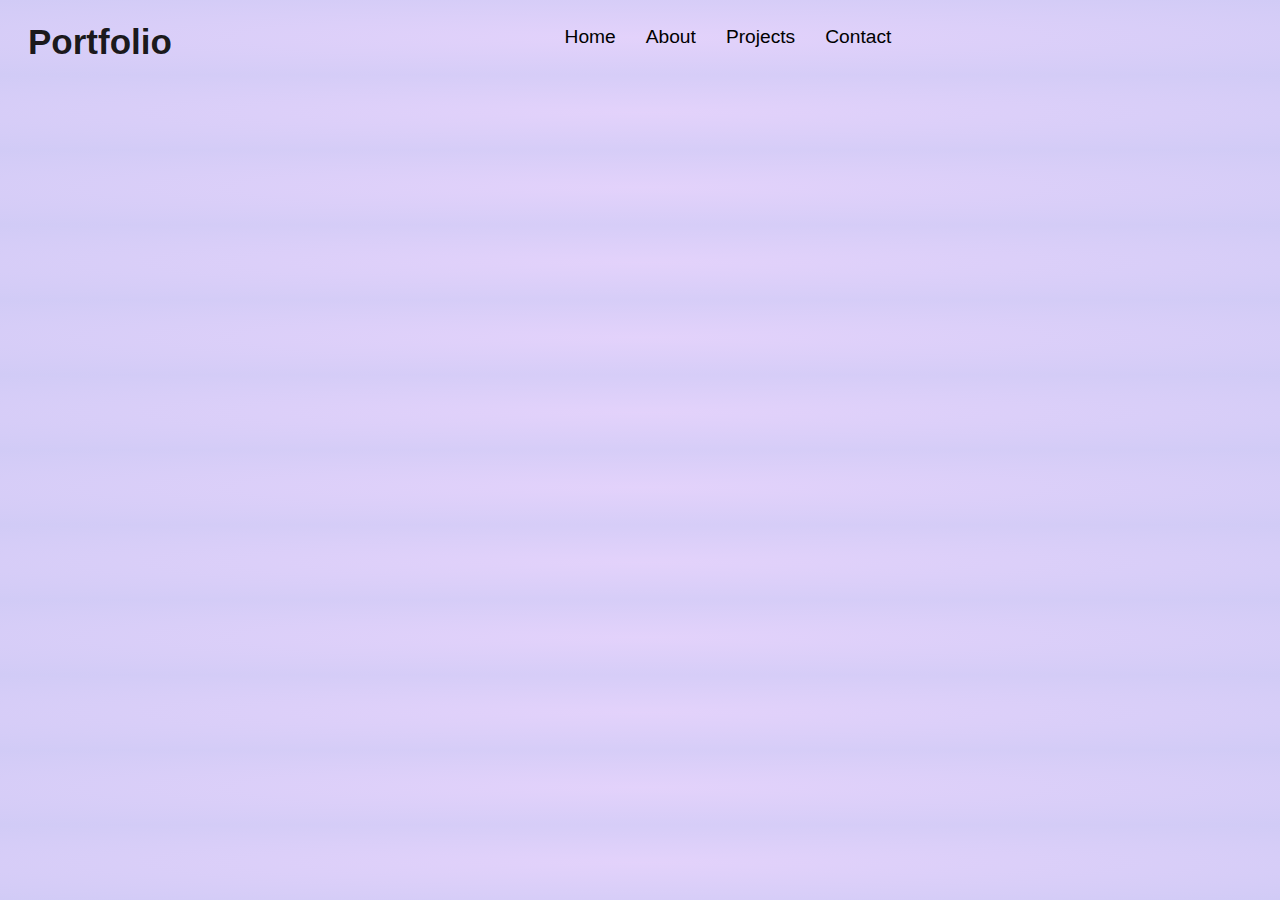
==== index.html @ bf80ee9f "Initial commit" ====
<!DOCTYPE html>
<html lang="en">
<head>
    <meta charset="UTF-8">
    <meta name="viewport" content="width=device-width, initial-scale=1.0">
    <link rel="stylesheet" href="styles.css">
    <title>Divya Saklani</title>
</head>
<body>
    <header>
        <h3>Portfolio</h3>
        <nav>
            <ul>
                <li>Home</li>
                <li>About</li>
                <li>Projects</li>
                <li>Contact</li>
            </ul>
        </nav>
        <img src="" alt="">
    </header>
    <main></main>
    <footer></footer>
</body>
</html>
---- styles.css ----
*{
    padding:0px;
    margin:0px;
    box-sizing: border-box;
    font-family:Verdana, Geneva, Tahoma, sans-serif;
   
}
body{
    background: radial-gradient(rgb(227, 210, 251),rgb(209, 203, 246));
    background-size:contain;
    
}
header{
   display:flex;
   flex-direction: row; 
  
   flex-wrap: nowrap;
   justify-content: space-between;
   background: radial-gradient(120deg,rgba(219, 212, 212, 0.769),rgba(166, 166, 202, 0.724));
   
}
header h3{
    font-size:35px ;
    color:rgba(15, 14, 14, 0.944);
    font-weight:600 ;
    padding:22px 4px 13px 28px;
    
}
nav ul{
    font-size: larger;
    display:flex;
    flex-direction: row;
    gap:30px;
    justify-content: space-between;
    list-style: none;
    padding:8% 2px;
    

}
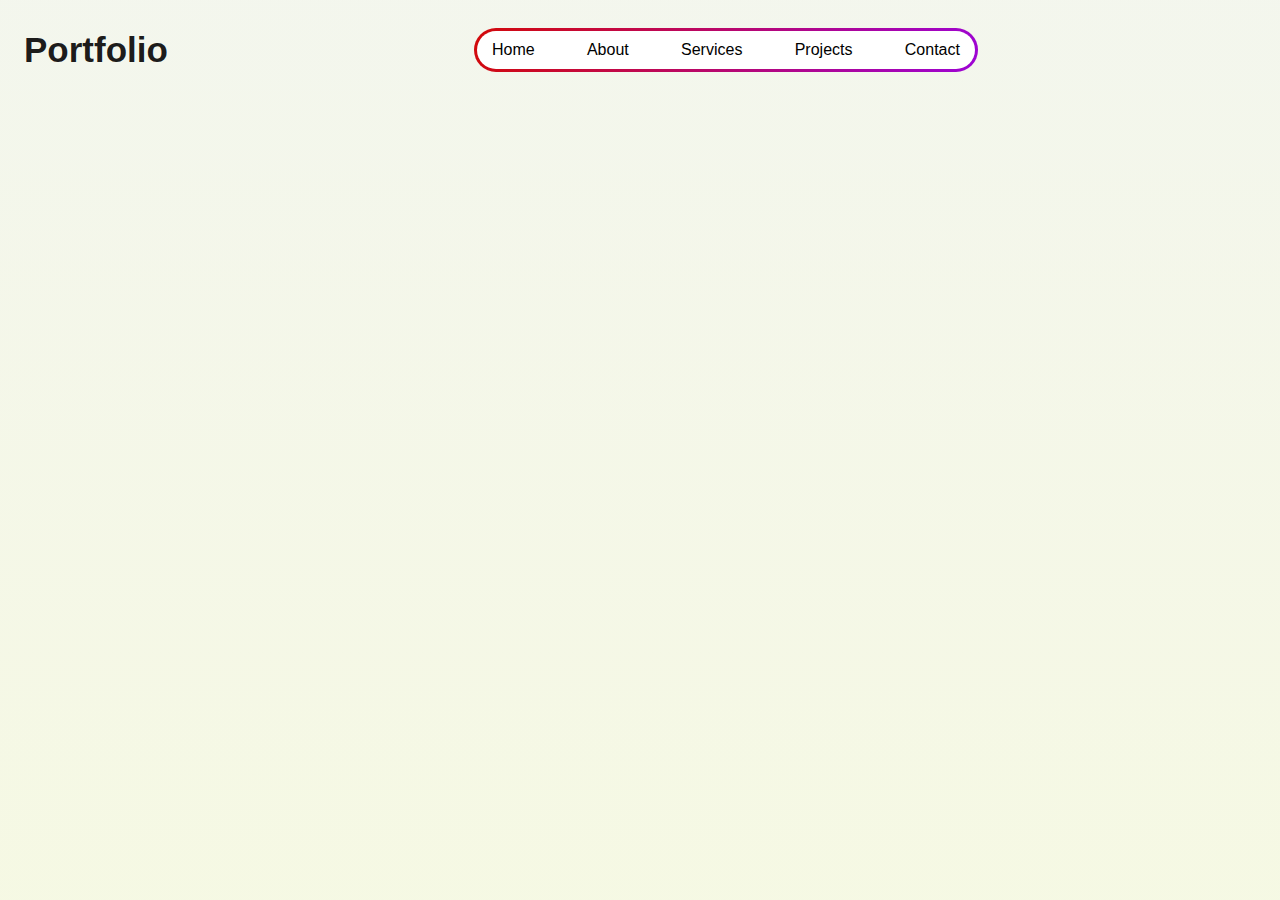
==== commit 6f6d5912: "Updated index.html and styles.css" ====
--- a/index.html
+++ b/index.html
@@ -13,11 +13,14 @@
             <ul>
                 <li>Home</li>
                 <li>About</li>
+                <li>Services</li>
                 <li>Projects</li>
                 <li>Contact</li>
             </ul>
+
         </nav>
         <img src="" alt="">
+        
     </header>
     <main></main>
     <footer></footer>
--- a/styles.css
+++ b/styles.css
@@ -5,35 +5,54 @@
     font-family:Verdana, Geneva, Tahoma, sans-serif;
    
 }
-body{
-    background: radial-gradient(rgb(227, 210, 251),rgb(209, 203, 246));
-    background-size:contain;
+html , body{
+    background: linear-gradient(rgba(242, 245, 235, 0.669),rgba(245, 248, 226, 0.772));
+    background-size:cover;
+    height:100%;
+
     
 }
 header{
    display:flex;
    flex-direction: row; 
-  
+    padding:12px 10px;
    flex-wrap: nowrap;
    justify-content: space-between;
-   background: radial-gradient(120deg,rgba(219, 212, 212, 0.769),rgba(166, 166, 202, 0.724));
+   
+   
    
 }
 header h3{
     font-size:35px ;
     color:rgba(15, 14, 14, 0.944);
     font-weight:600 ;
-    padding:22px 4px 13px 28px;
+    padding:18px 14px;
     
 }
+nav{
+    background:linear-gradient(110deg ,rgba(210, 8, 8, 0.991),rgb(157, 4, 213));
+    border-radius:30px;
+    margin:12px 10px;
+    width:40%;
+    border-style: none;
+    align-self: center;
+    /* justify-content: center; */
+
+}
 nav ul{
-    font-size: larger;
+    
     display:flex;
     flex-direction: row;
-    gap:30px;
+
     justify-content: space-between;
     list-style: none;
-    padding:8% 2px;
+    padding: 10px 15px;
+    margin:3px;
+    background-color:white;
+    
+    border-radius:30px;
+    border-style: none;
+    align-content:center;
     
 
 }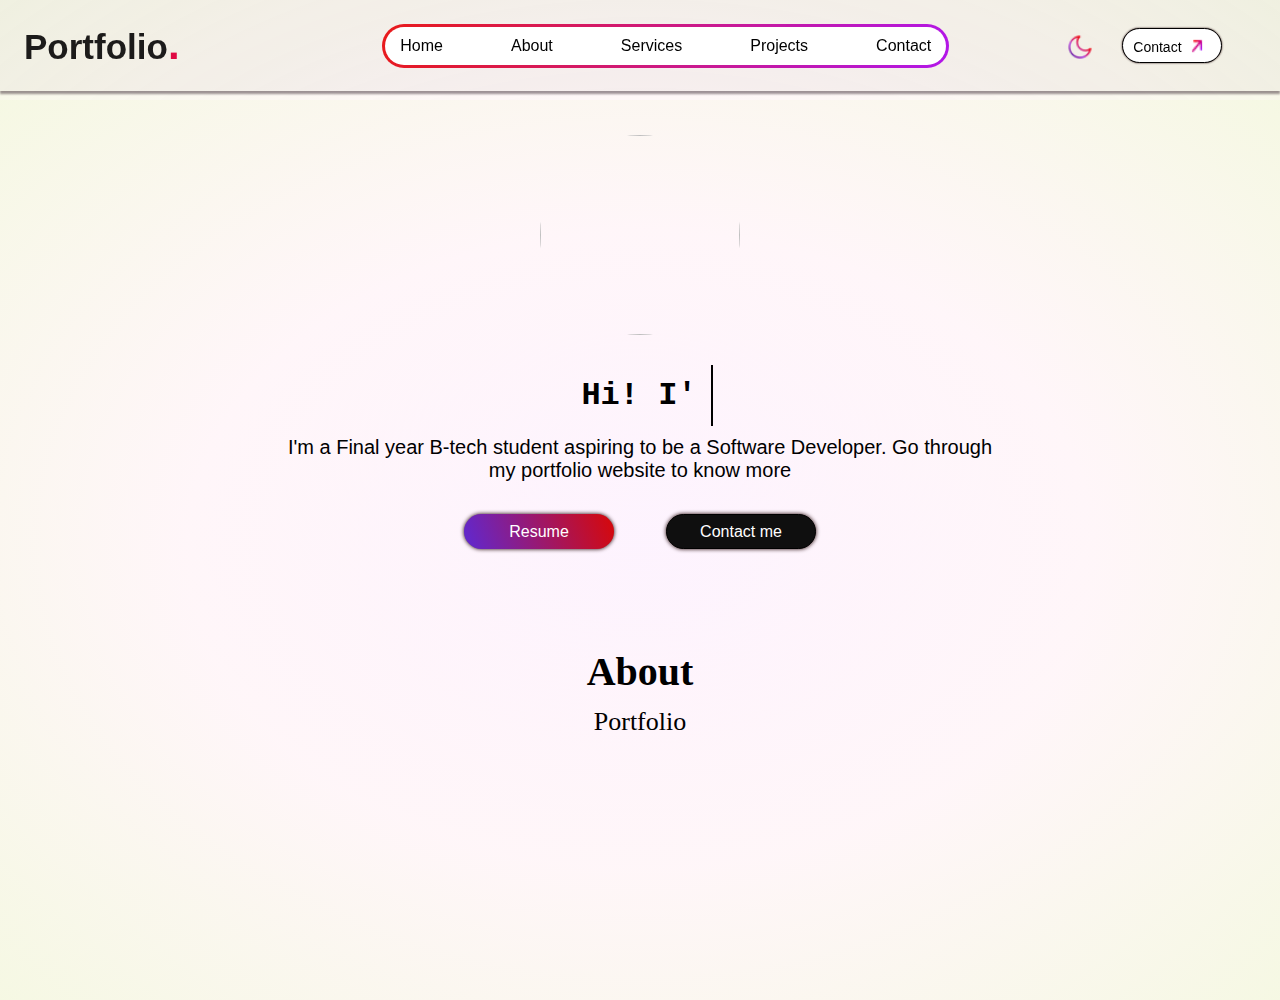
==== commit f692cdba: "Adding project files" ====
--- a/index.html
+++ b/index.html
@@ -8,21 +8,53 @@
 </head>
 <body>
     <header>
-        <h3>Portfolio</h3>
+        <h3>Portfolio<span style="color:rgb(224, 10, 67);font-size: larger;">.</span></h3>
         <nav>
             <ul>
-                <li>Home</li>
-                <li>About</li>
-                <li>Services</li>
-                <li>Projects</li>
-                <li>Contact</li>
+                <li><a href="#home">Home</a></li>
+                <li><a href="#about">About</a></li>
+                <li><a href="#Service">Services</a></li>
+                <li><a href="#Projects">Projects</a></li>
+                <li><a href="#Contact">Contact</a></li>
             </ul>
 
         </nav>
-        <img src="" alt="">
+        <div id="corner">
+            <div id="coMode">
+                <img src="/images/night-mode.png" alt="">
+            </div>
+            
+
+            <button>Contact <span class="con"><img src="images/up-right-arrow.png" alt="" ></span> </button>
+        </div>
+       
         
+
     </header>
-    <main></main>
+    <main>
+        <div id="home">
+            <img src="" alt="">
+          <h2 id="typing-text"> </h2> 
+          <p>I'm a Final year B-tech student aspiring to be a Software Developer. Go through my portfolio website to know more</p>
+          <div class="home-btn">
+            <button class="col-btn">Resume</button>
+            <button style="border:1px solid rgb(0, 0, 0);">Contact me</button>
+          </div>
+
+        </div>
+
+        <div id="about">
+            <h2>About</h2>
+            <h4 style="font-size: 26px; font-weight: 400;">Portfolio</h4>
+
+            <div class="">
+                <div></div>
+                <div></div>
+            </div>
+        </div>
+    </main>
     <footer></footer>
+
+    <script src="scripts.js"></script>
 </body>
 </html>--- a/styles.css
+++ b/styles.css
@@ -6,7 +6,7 @@
    
 }
 html , body{
-    background: linear-gradient(rgba(242, 245, 235, 0.669),rgba(245, 248, 226, 0.772));
+    background: radial-gradient(rgba(253, 242, 255, 0.713),rgba(255, 246, 249, 0.925),rgba(245, 248, 226, 0.856));
     background-size:cover;
     height:100%;
 
@@ -15,9 +15,13 @@
 header{
    display:flex;
    flex-direction: row; 
-    padding:12px 10px;
-   flex-wrap: nowrap;
-   justify-content: space-between;
+   padding:3px 10px;
+justify-content: space-between;
+   width:100%;
+   top:0;
+   position: fixed;
+   background-color: rgba(211, 203, 203, 0.185);
+   box-shadow: 0px 3px 2px rgba(41, 20, 31, 0.451) ;
    
    
    
@@ -27,13 +31,16 @@
     color:rgba(15, 14, 14, 0.944);
     font-weight:600 ;
     padding:18px 14px;
+    margin-right:60px;
     
 }
 nav{
-    background:linear-gradient(110deg ,rgba(210, 8, 8, 0.991),rgb(157, 4, 213));
+    background:linear-gradient(110deg ,rgba(232, 24, 24, 0.991),rgb(178, 23, 234));
     border-radius:30px;
-    margin:12px 10px;
-    width:40%;
+    /* margin-top:-10px; */
+    margin-left:60px;
+
+    width:45%;
     border-style: none;
     align-self: center;
     /* justify-content: center; */
@@ -43,7 +50,6 @@
     
     display:flex;
     flex-direction: row;
-
     justify-content: space-between;
     list-style: none;
     padding: 10px 15px;
@@ -55,4 +61,161 @@
     align-content:center;
     
 
+}
+nav a{
+    color:black;
+    text-decoration: none;
+    font-weight: 500;
+
+}
+nav a:hover{
+    color:rgb(152, 3, 21);
+    text-decoration: underline;
+    cursor:pointer;
+}
+
+
+#corner{
+    display:flex;
+    justify-content: space-evenly;
+    flex-direction: row;
+    padding:20px 24px;
+    width:20%;
+
+}
+#coMode img{
+    margin-top:10px;
+    width: 28px;
+    height:28px;
+    
+
+   
+}
+/* #coMode img:hover{
+    cursor:pointer;
+    width:30px;
+    height:30px;
+} */
+#corner button{
+    width:100px;
+    height:35px;
+    display:flex;
+    flex-direction: row;
+    padding: 10px;
+    margin:5px;
+    margin-right:0px;
+    border-radius: 20px;
+    border:1px solid black;
+    font-size: 14px;
+    background-color: white;
+    box-shadow: 0px 0px 2px 0px rgb(29, 0, 1);
+   
+    white-space: nowrap;
+}
+.con{
+   width:40px;
+   height:40px;
+   margin-top:-5px;
+   margin-left: 2px;
+   
+
+   
+}
+.con img{
+    width:20px;
+    height:24px;
+}
+
+#corner button:hover{
+    cursor: pointer;
+    background-color: rgba(5, 0, 0, 0.816);
+    color:white;
+}
+main{
+    margin:100px 20px;
+    display:flex;
+    flex-direction: column;
+}
+#home{
+    margin:35px 12px;
+    display:flex;
+    flex-direction: column;
+    align-items: center;
+    justify-content: center;
+}
+#home img{
+    width:200px;
+    height:200px;
+    border-radius:50%;
+    margin-bottom:20px;
+    
+}
+#home h2{
+    margin:10px;
+    padding:12px 14px;
+    font-size: 32px;
+    font-family:'Courier New', Courier, monospace;
+    border-right:2.5px solid black;
+    white-space: nowrap;
+    overflow: hidden;
+    width:fit-content;
+    transition:border-right 0.5s ease-in;
+}
+#home p{
+    font-size: 20px;
+    font-weight: 400;
+    margin-bottom:20px;
+    width:60%;
+    text-align: center;
+}
+.home-btn{
+    display:flex;
+    flex-direction:row;
+    gap:12px;
+    justify-content: space-evenly;
+   
+   
+
+}
+.home-btn button{
+    width:150px;
+    height:35px;
+    border-radius: 20px;
+    
+    background-color: rgb(15, 15, 15);
+    color:white;
+    padding:5px;
+    margin:12px 20px;
+    font-size:16px;
+    box-shadow: 0px 0px 4px 0px rgb(29, 0, 1);
+}
+.home-btn button:hover{
+    border:1px solid black;
+    background-color: white;
+    color: black;
+    cursor:pointer;
+
+}
+.col-btn{
+    background:linear-gradient(250deg,rgba(243, 7, 7, 0.878),rgba(108, 45, 243, 0.855));
+    color:rgb(253, 251, 251);
+    border-style: none;
+    
+}
+#about{
+    margin-top:40px;
+}
+#about h2{
+    
+    font-size: 40px;
+   
+    margin:12px 2px;
+    
+    
+}
+#about h2,h4{
+    text-align:center;
+    font-family: 'Times New Roman', Times, serif;
+    
+
 }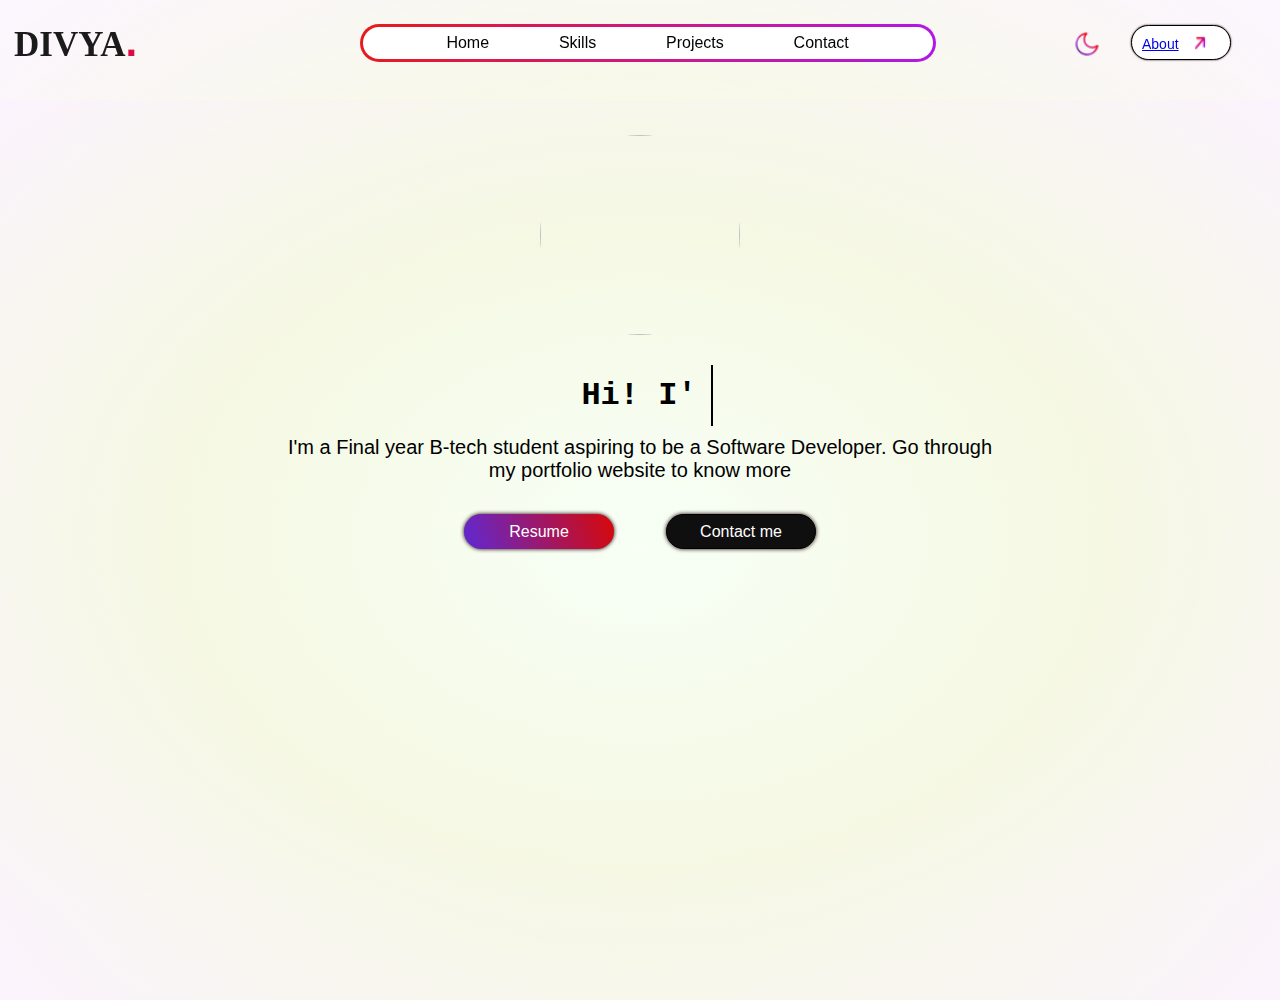
==== commit d0b19edc: "created about" ====
--- a/index.html
+++ b/index.html
@@ -5,15 +5,18 @@
     <meta name="viewport" content="width=device-width, initial-scale=1.0">
     <link rel="stylesheet" href="styles.css">
     <title>Divya Saklani</title>
+    <script src="https://cdnjs.cloudflare.com/ajax/libs/lottie-web/5.9.6/lottie.min.js"></script>
+    <script src="https://unpkg.com/@tailwindcss/browser@4"></script>
+    <script src="./tailwind.config.js"></script>
 </head>
 <body>
-    <header>
-        <h3>Portfolio<span style="color:rgb(224, 10, 67);font-size: larger;">.</span></h3>
+    <header  id ="header">
+        <h3 style="font-family: Cambria, Cochin, Georgia, Times, 'Times New Roman', serif;">DIVYA<span style="color:rgb(224, 10, 67);font-size: larger;">.</span></h3>
         <nav>
             <ul>
                 <li><a href="#home">Home</a></li>
-                <li><a href="#about">About</a></li>
-                <li><a href="#Service">Services</a></li>
+                
+                <li><a href="#Skills">Skills</a></li>
                 <li><a href="#Projects">Projects</a></li>
                 <li><a href="#Contact">Contact</a></li>
             </ul>
@@ -25,7 +28,7 @@
             </div>
             
 
-            <button>Contact <span class="con"><img src="images/up-right-arrow.png" alt="" ></span> </button>
+           <button><a href="About.html">About</a> <span class="con"><img src="images/up-right-arrow.png" alt="" ></span> </button> 
         </div>
        
         
@@ -43,18 +46,15 @@
 
         </div>
 
-        <div id="about">
-            <h2>About</h2>
-            <h4 style="font-size: 26px; font-weight: 400;">Portfolio</h4>
-
-            <div class="">
-                <div></div>
-                <div></div>
-            </div>
-        </div>
+       
     </main>
     <footer></footer>
 
     <script src="scripts.js"></script>
+    
+
+
+
+
 </body>
 </html>--- a/styles.css
+++ b/styles.css
@@ -6,25 +6,33 @@
    
 }
 html , body{
-    background: radial-gradient(rgba(253, 242, 255, 0.713),rgba(255, 246, 249, 0.925),rgba(245, 248, 226, 0.856));
-    background-size:cover;
+    background: radial-gradient(rgba(247, 255, 246, 0.925),rgba(245, 248, 226, 0.856),rgba(251, 242, 255, 0.713));
+    background-size:contain;
     height:100%;
 
     
 }
-header{
+header,#header2{
    display:flex;
    flex-direction: row; 
-   padding:3px 10px;
+   
 justify-content: space-between;
    width:100%;
    top:0;
    position: fixed;
-   background-color: rgba(211, 203, 203, 0.185);
-   box-shadow: 0px 3px 2px rgba(41, 20, 31, 0.451) ;
-   
-   
-   
+  
+   
+   z-index: 1000; /* Ensures header stays above other elements */
+    transition: background-color 0.3s ease-in-out;
+    background-color:transparent; 
+   
+   
+   
+}
+
+header.scrolled {
+    background:radial-gradient(rgb(247, 255, 246),rgb(245, 248, 226),rgb(251, 242, 255));
+    box-shadow: 0 4px 6px rgba(0, 0, 0, 0.1);
 }
 header h3{
     font-size:35px ;
@@ -50,9 +58,9 @@
     
     display:flex;
     flex-direction: row;
-    justify-content: space-between;
+    justify-content: space-evenly;
     list-style: none;
-    padding: 10px 15px;
+    padding: 7px 14px;
     margin:3px;
     background-color:white;
     
@@ -202,20 +210,100 @@
     border-style: none;
     
 }
-#about{
-    margin-top:40px;
-}
-#about h2{
-    
-    font-size: 40px;
-   
-    margin:12px 2px;
-    
-    
-}
-#about h2,h4{
+
+.about h2{
+    
+    font-size: 30px;
+   
+    margin:12px;
+    margin-top:-50px;
+    z-index: 1;
+    
+    
+}
+.about h2,h4{
     text-align:center;
     font-family: 'Times New Roman', Times, serif;
     
 
-}+}
+
+.abt{
+    display:flex;
+    flex-direction: row;
+    justify-content: space-evenly;
+    /* justify-self: center; */
+    
+
+}
+#abt-p{
+    margin:0px 200px;
+    padding-top:30px;
+   
+    text-align: center;
+    
+}
+
+#lottie-container{
+    position: relative;
+    padding:12px ;
+    margin-right:-25px;
+    width:550px;
+    height:550px;
+    margin-top:-20px;
+    
+
+}
+#abt-cards{
+    display:flex;
+    flex-direction:row;
+    margin:80px 100px;
+    justify-content: space-evenly;
+    gap:12px;
+
+    
+
+}
+
+.timeline {
+    position: relative;
+   
+}
+
+.timeline-item {
+    position: relative;
+    margin-bottom: 30px;
+    padding-left: 60px;
+}
+
+.timeline-icon {
+    position: absolute;
+    left: 0;
+    top: 5px;
+    width: 40px;
+    height: 40px;
+    border-radius: 50%;
+    display: flex;
+    align-items: center;
+    justify-content: center;
+    font-size: 18px;
+    background:linear-gradient(250deg,rgba(243, 7, 7, 0.733),rgba(108, 45, 243, 0.855));
+}
+.timeline-content {
+    background: #fff;
+    padding: 5px 10px;
+    border-radius: 5px;
+    box-shadow: 0 2px 5px rgba(0, 0, 0, 0.1);
+    border-left: 4px solid #b406f3;
+}
+.timeline-content p{
+    font-size: 14px;
+}
+.timeline-content h4{
+    font-size: 20px;
+    padding-bottom: 4px;
+}
+
+#education{
+    width:50%;
+}
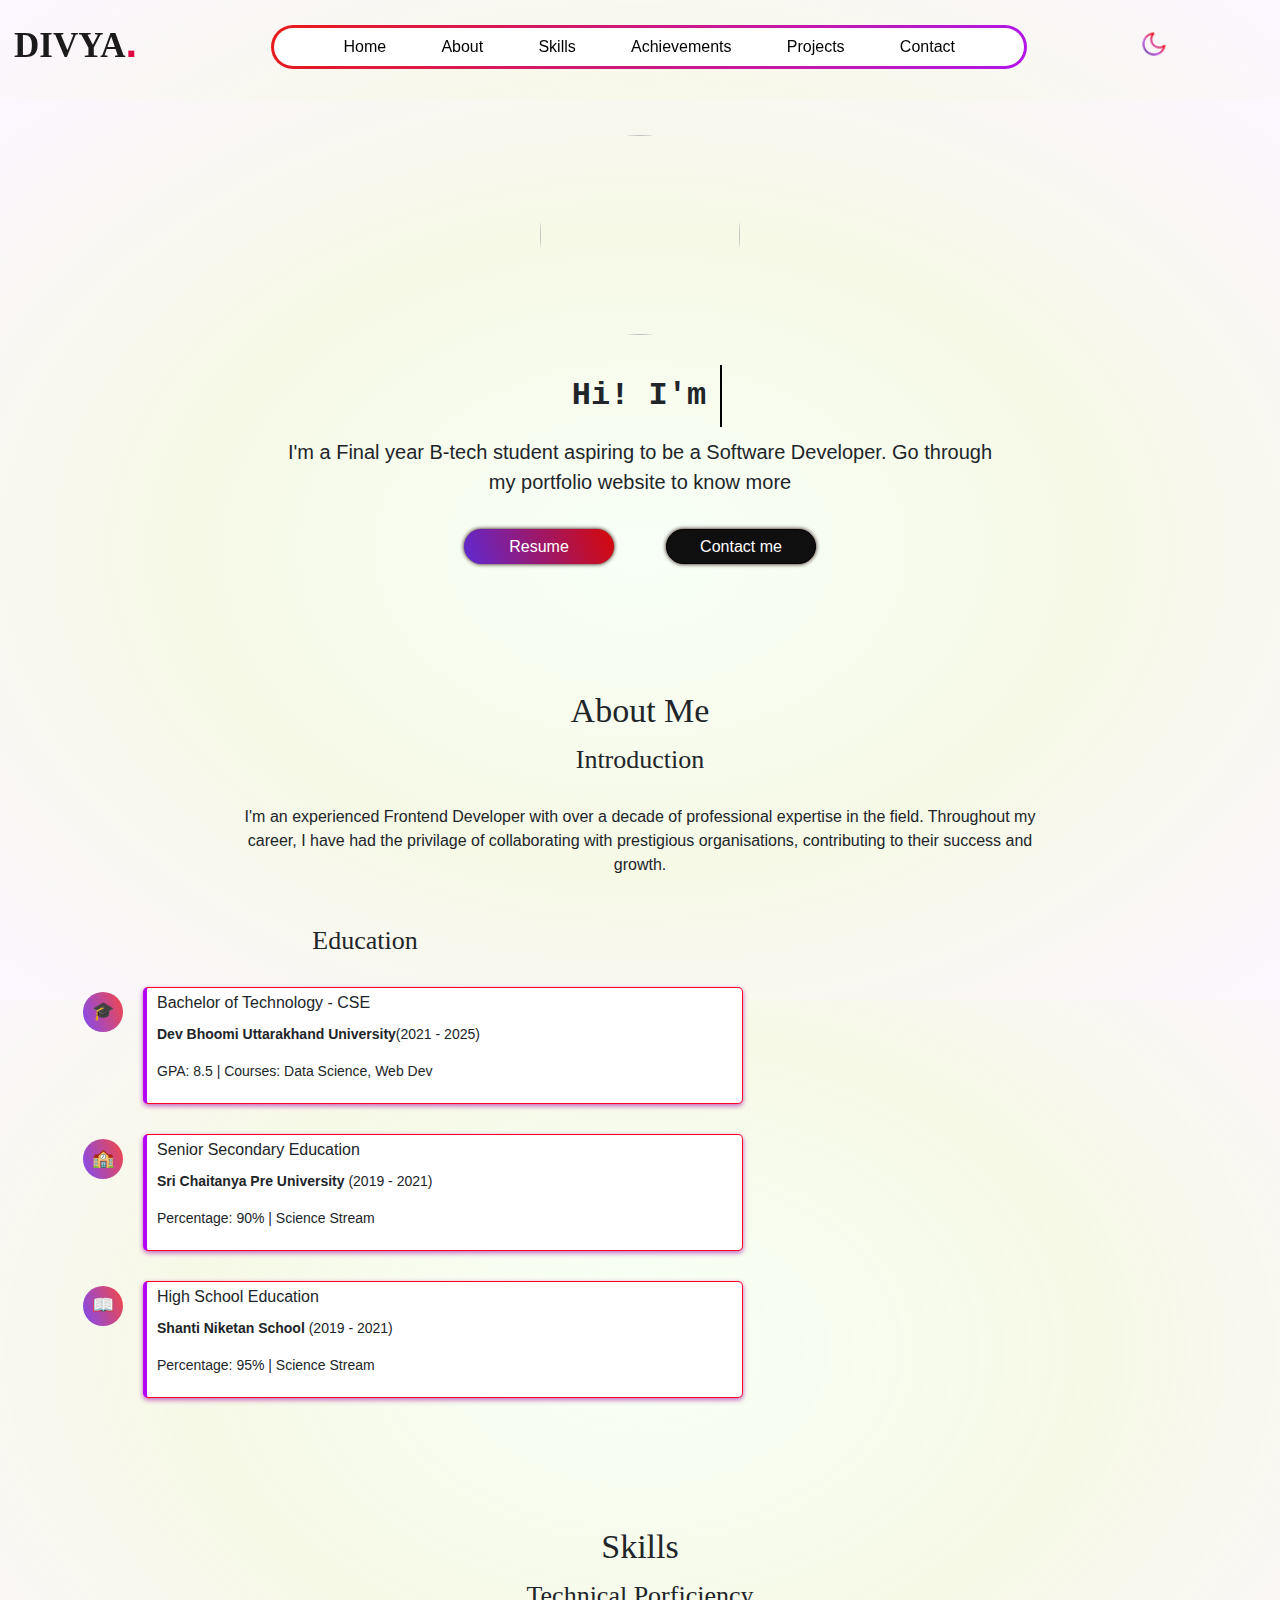
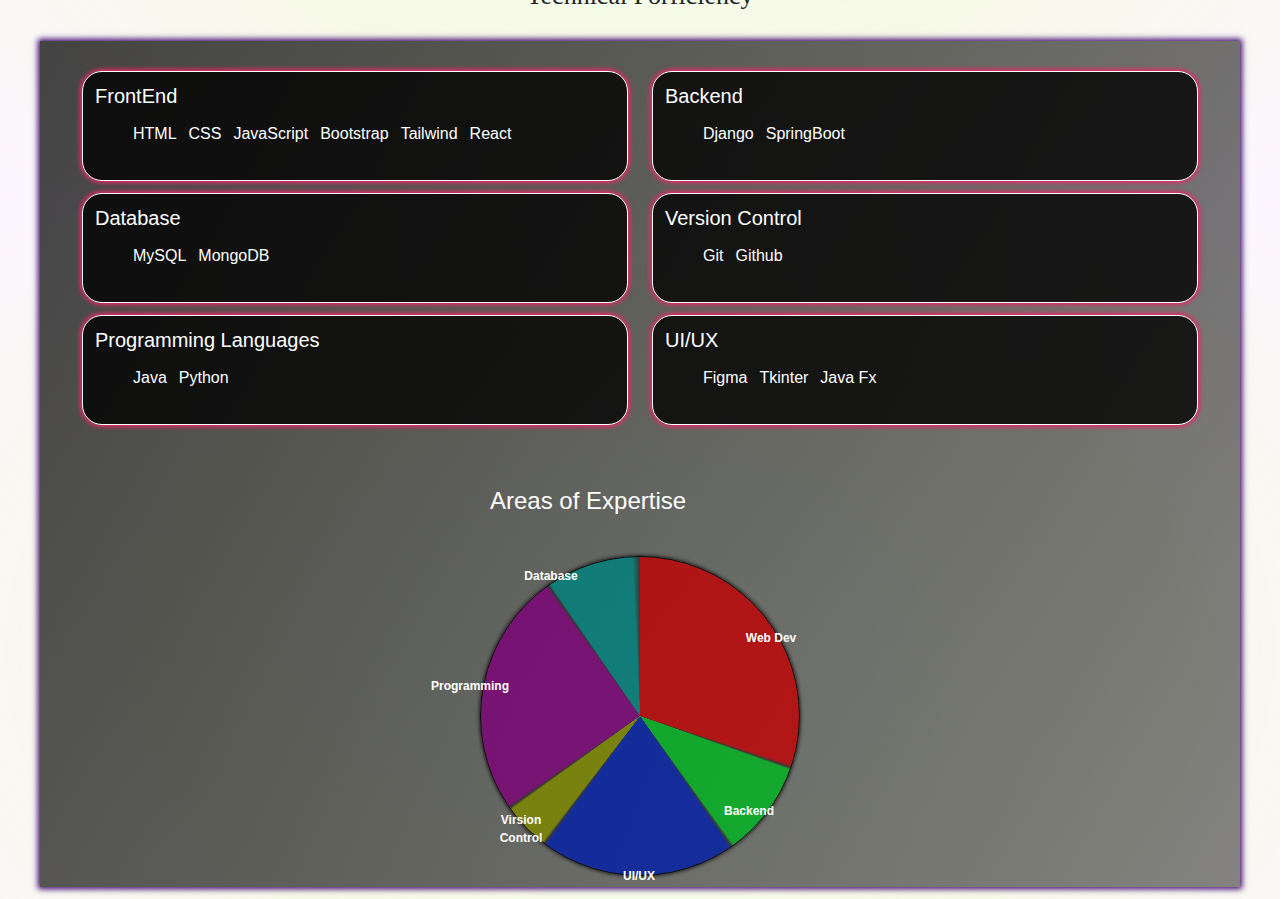
==== commit 3716b05c: "Updated till skill section" ====
--- a/index.html
+++ b/index.html
@@ -8,6 +8,9 @@
     <script src="https://cdnjs.cloudflare.com/ajax/libs/lottie-web/5.9.6/lottie.min.js"></script>
     <script src="https://unpkg.com/@tailwindcss/browser@4"></script>
     <script src="./tailwind.config.js"></script>
+        <!-- Bootstrap 5.3 CSS CDN -->
+<link href="https://cdn.jsdelivr.net/npm/bootstrap@5.3.2/dist/css/bootstrap.min.css" rel="stylesheet">
+<link href="https://cdn.jsdelivr.net/npm/bootstrap@5.3.0/dist/css/bootstrap.min.css" rel="stylesheet">
 </head>
 <body>
     <header  id ="header">
@@ -15,8 +18,10 @@
         <nav>
             <ul>
                 <li><a href="#home">Home</a></li>
+                <li><a href="#about">About</a></li>
                 
                 <li><a href="#Skills">Skills</a></li>
+                <li><a href="#achieve">Achievements</a></li>
                 <li><a href="#Projects">Projects</a></li>
                 <li><a href="#Contact">Contact</a></li>
             </ul>
@@ -27,8 +32,7 @@
                 <img src="/images/night-mode.png" alt="">
             </div>
             
-
-           <button><a href="About.html">About</a> <span class="con"><img src="images/up-right-arrow.png" alt="" ></span> </button> 
+ 
         </div>
        
         
@@ -37,20 +41,194 @@
     <main>
         <div id="home">
             <img src="" alt="">
-          <h2 id="typing-text"> </h2> 
+          <h2 id="typing-text" style="font-weight: 600;"> </h2> 
           <p>I'm a Final year B-tech student aspiring to be a Software Developer. Go through my portfolio website to know more</p>
           <div class="home-btn">
-            <button class="col-btn">Resume</button>
+            <button class="row-btn">Resume</button>
             <button style="border:1px solid rgb(0, 0, 0);">Contact me</button>
           </div>
 
         </div>
 
+        <div class="about">
+            
+            <h2 class="mainHead" style="margin-top:80px;" >About Me</h2>
+                <h4 class="subHead">Introduction</h4>
+        
+        <p id="abt-p">I'm an experienced Frontend Developer with over a decade of professional expertise in the field. Throughout my career, I have had the privilage of collaborating with prestigious organisations, contributing to their success and growth.</p>
+
+        <div class="abt">
+          
+              
+               <!--  <div id="abt-cards"> 
+                  
+                       
+                    <div class="card">
+                        <h3>Skills</h3>
+                    </div> 
+                </div> -->
+                <section id="education" class="container my-5">
+                    <h4 class="subHead">Education</h4>
+                    <div class="row">
+                        <div class="row-md-6 mx-3">
+                            <div class="timeline">
+                                <div class="timeline-item">
+                                    <div class="timeline-icon  text-white">🎓</div>
+                                    <div class="timeline-content" style="width:600px">
+                                        <h4>Bachelor of Technology - CSE</h4>
+                                        <p><strong>Dev Bhoomi Uttarakhand University</strong>(2021 - 2025)</p>
+                                        
+                                        <p>GPA: 8.5 | Courses: Data Science, Web Dev</p>
+                                    </div>
+                                </div>
+                
+                                <div class="timeline-item">
+                                    <div class="timeline-icon  text-white">🏫</div>
+                                    <div class="timeline-content" style="width:600px">
+                                        <h4>Senior Secondary Education</h4>
+                                        <p><strong>Sri Chaitanya Pre University</strong> (2019 - 2021)</p>
+                                        <p>Percentage: 90% | Science Stream</p>
+                                    </div>
+                                </div>
+                                <div class="timeline-item">
+                                    <div class="timeline-icon  text-white">📖</div>
+                                    <div class="timeline-content" style="width:600px">
+                                        <h4>High School Education</h4>
+                                        <p><strong>Shanti Niketan School</strong> (2019 - 2021)</p>
+                                        <p>Percentage: 95% | Science Stream</p>
+                                    </div>
+                                </div>
+                            </div>
+                        </div>
+                    </div>
+                </section>
+                
+                
+
+            
+                
+            
+            
+                
+            <div id="lottie-container3" ></div>
+            
+        </div>
+    </div>
+
+
+
+        <div>
+            <h2 class="mt-10 mainHead">Skills</h2>
+            <h4 class="subHead">Technical Porficiency</h4>
+            <div id="co-sec">
+                <div class="container">
+                    <div class="row">
+                        <div class="skill-seg col">
+                            <h5>FrontEnd</h5>
+                            <ul class="skill-lists"> 
+                                <li>HTML</li>
+                                <li>CSS</li>
+                                <li>JavaScript</li>
+                                <li>Bootstrap</li>                            
+                                <li>Tailwind</li>                            
+                                <li>React</li>                            
+    
+                            </ul>
+                        </div>
+                        <div class="skill-seg col">
+                            <h5>Backend</h5>
+                            <ul class="skill-lists"> 
+                                <li>Django</li>
+                                <li>SpringBoot</li>
+                               <!--  <li></li>
+                                <li>Bootstrap</li>                            
+                                <li>Tailwind</li>                            
+                                <li>React</li>     -->                        
+    
+                            </ul>
+                        </div>
+                    </div>
+                       
+                     <div class="row">
+                        <div class="skill-seg col">
+                            <h5>Database</h5>
+                            <ul class="skill-lists"> 
+                                <li>MySQL</li>
+                                <li>MongoDB</li>
+                               <!--  <li></li>
+                                <li>Bootstrap</li>                            
+                                <li>Tailwind</li>                            
+                                <li>React</li>     -->                        
+    
+                            </ul>
+                        </div>
+                        <div class="skill-seg col">
+                            <h5>Version Control</h5>
+                            <ul class="skill-lists"> 
+                                <li>Git</li>
+                                <li>Github</li>
+                               <!--  <li></li>
+                                <li>Bootstrap</li>                            
+                                <li>Tailwind</li>                            
+                                <li>React</li>     -->                        
+    
+                            </ul>
+                        </div>
+                     </div>   
+                       
+                      <div class="row">
+                        <div class="skill-seg col">
+                            <h5>Programming Languages</h5>
+                            <ul class="skill-lists"> 
+                                <li>Java</li>
+                                <li>Python</li>
+                               <!--  <li></li>
+                                <li>Bootstrap</li>                            
+                                <li>Tailwind</li>                            
+                                <li>React</li>     -->                        
+    
+                            </ul>
+                        </div>
+                        <div class="skill-seg col">
+                            <h5>UI/UX</h5>
+                            <ul class="skill-lists"> 
+                                <li>Figma</li>
+                                <li>Tkinter</li>
+                                <li>Java Fx</li>
+                               <!--  <li></li>
+                                <li>Bootstrap</li>                            
+                                <li>Tailwind</li>                            
+                                <li>React</li>     -->                        
+    
+                            </ul>
+                        </div>
+                      </div> 
+                       
+                       
+                    
+                    <div class="pie-container">
+                        <h4 class="ml-7">Areas of Expertise</h4>
+                        <div id="skill-chart">
+                            <div class="pie label-dev" >Web Dev</div>
+                            <div class="pie label-bend">Backend</div>
+                            <div class="pie label-Ui" >UI/UX</div>
+                            <div class="pie label-vc" >Virsion Control</div>
+                            <div class="pie label-pro" >Programming</div>
+                            <div class="pie label-db">Database</div>
+                        </div>
+                    </div>
+
+                    
+                </div>
+            </div>
+            
+        </div>
        
     </main>
     <footer></footer>
 
     <script src="scripts.js"></script>
+    <script src="https://cdn.jsdelivr.net/npm/bootstrap@5.3.0/dist/js/bootstrap.bundle.min.js"></script>
     
 
 
--- a/styles.css
+++ b/styles.css
@@ -6,9 +6,11 @@
    
 }
 html , body{
+    background: linear-gradient(130deg,rgba(34, 1, 10, 0.971),rgba(40, 1, 38, 0.856),rgba(18, 3, 61, 0.713));
     background: radial-gradient(rgba(247, 255, 246, 0.925),rgba(245, 248, 226, 0.856),rgba(251, 242, 255, 0.713));
     background-size:contain;
     height:100%;
+    
 
     
 }
@@ -48,7 +50,7 @@
     /* margin-top:-10px; */
     margin-left:60px;
 
-    width:45%;
+    width:60%;
     border-style: none;
     align-self: center;
     /* justify-content: center; */
@@ -204,28 +206,32 @@
     cursor:pointer;
 
 }
-.col-btn{
+.row-btn{
     background:linear-gradient(250deg,rgba(243, 7, 7, 0.878),rgba(108, 45, 243, 0.855));
     color:rgb(253, 251, 251);
     border-style: none;
     
 }
 
-.about h2{
-    
-    font-size: 30px;
+.mainHead{
+    
+    font-size: 34px;
    
     margin:12px;
-    margin-top:-50px;
-    z-index: 1;
-    
-    
-}
-.about h2,h4{
+   margin-top:50px;
+    
+    
+}
+.mainHead,.subHead{
     text-align:center;
     font-family: 'Times New Roman', Times, serif;
     
 
+}
+.subHead{
+    font-size: 26px; 
+    font-weight: 400;
+    margin-bottom:30px;
 }
 
 .abt{
@@ -238,19 +244,19 @@
 }
 #abt-p{
     margin:0px 200px;
-    padding-top:30px;
+    
    
     text-align: center;
     
 }
 
-#lottie-container{
+#lottie-container3 , #lottie-container1{
     position: relative;
     padding:12px ;
-    margin-right:-25px;
+    /* margin-right:-25px; */
     width:550px;
     height:550px;
-    margin-top:-20px;
+    margin-top:50px;
     
 
 }
@@ -293,17 +299,139 @@
     background: #fff;
     padding: 5px 10px;
     border-radius: 5px;
-    box-shadow: 0 2px 5px rgba(0, 0, 0, 0.1);
+    box-shadow: 0 2px 5px rgba(159, 2, 162, 0.603);
+    
+    border:0.5px solid rgb(255, 0, 38);
     border-left: 4px solid #b406f3;
 }
 .timeline-content p{
     font-size: 14px;
 }
 .timeline-content h4{
-    font-size: 20px;
+    font-size: 16px;
     padding-bottom: 4px;
 }
 
 #education{
     width:50%;
 }
+#Skills{
+
+}
+#co-sec{
+    margin:12px 20px;
+    background:linear-gradient(120deg,rgba(0, 0, 0, 0.73),rgba(54, 54, 54, 0.605)) ;
+    color:#fff;
+    
+   /*  border-image:linear-gradient(250deg,rgba(243, 7, 7, 0.733),rgba(108, 45, 243, 0.855)) ;
+    border-image-slice:1; */
+    box-shadow: 0px 0px 6px 2px rgb(58, 3, 109);
+    padding:50px 20px;
+    padding-top:30px;
+
+    
+}
+.skill-seg{
+    width:max-content;
+    
+    margin:12px;
+    padding:12px;
+    background-color: rgba(0, 0, 0, 0.796);
+    border:1px solid white;
+    border-radius: 20px;
+    box-shadow: 0px 0px 4px 2px rgb(226, 43, 104);
+    
+    
+    
+    
+}
+.skill-lists{
+    display:flex;
+    list-style: none;
+}
+.skill-lists li{
+    padding:6px;
+    
+}
+#skill-chart{
+    justify-self:center;
+    margin-top:40px;
+    margin-bottom: 40px;
+    width:320px;
+    height:320px;
+    border-radius: 50%;
+    background-color: rgba(0, 0, 0, 0.796);
+    color:#fff;
+   /*  border:1px solid white; */
+   background:conic-gradient(
+    #bc0505d6 0% 30%, rgba(0, 0, 0, 0.469) ,   /* HTML */
+    #03b223d6 30.5% 40%, rgba(0, 0, 0, 0.469) , /* CSS */
+    #0522a3da 40.5% 60%, rgba(0, 0, 0, 0.469) , /* JavaScript */
+    #7c8501db 60.5% 65%, rgba(0, 0, 0, 0.469) , /* Python */
+    #7b0375d5 65.5% 90%, rgba(0, 0, 0, 0.469) , /* Django */
+    #02807cd9 90.5% 99.2%, rgba(0, 0, 0, 0.469)  /* SQL */
+  );
+   position:relative;
+
+  border: 1px solid rgb(10, 10, 10);
+  box-shadow: 0px 0px 4px 0px black;
+
+}
+
+.pie{
+    position: absolute;
+  font-size: 12px;
+  font-weight: bold;
+  color: white; /* Ensure visibility */
+  text-align: center;
+  width: 60px;
+}
+  
+  .pie-chart {
+    width: 250px;
+    height: 250px;
+    border-radius: 50%;
+    background: conic-gradient(
+      #FF5733 0% 30%, black 30% 30.5%,  /* HTML */
+      #33FF57 30.5% 40%, black 40% 40.5%, /* CSS */
+      #3357FF 40.5% 60%, black 60% 60.5%, /* JavaScript */
+      #F3FF33 60.5% 65%, black 65% 65.5%, /* Python */
+      #FF33F6 65.5% 90%, black 90% 90.5%, /* Django */
+      #33FFF9 90.5% 100% /* SQL */
+    );
+    border: 2px solid black;
+    position: absolute;
+    top: 25px;
+    left: 25px;
+  }
+  
+  /* Labels with connecting lines */
+  .label {
+    position: absolute;
+    font-size: 14px;
+    font-weight: bold;
+    display: flex;
+    align-items: center;
+  }
+  
+  .label span {
+    display: inline-block;
+    width: 30px;
+    height: 2px;
+    background: black;
+    margin-right: 5px;
+  }
+  .pie-container {
+    position: relative;
+    width: 300px;
+    height: 300px;
+    margin: 50px auto;
+  }
+  
+  /* Positioning labels outside the pie chart */
+  .label-dev { top: 72px; left: 260px; }
+  .label-pro {  top: 120px; left: -50px;}
+  .label-vc { bottom: 28px; left: 10px; }
+  .label-Ui { bottom: -10px; right: 130px; }
+  .label-bend { bottom: 55px; right: 20px; }
+  .label-db { top: 10px; left: 40px; }
